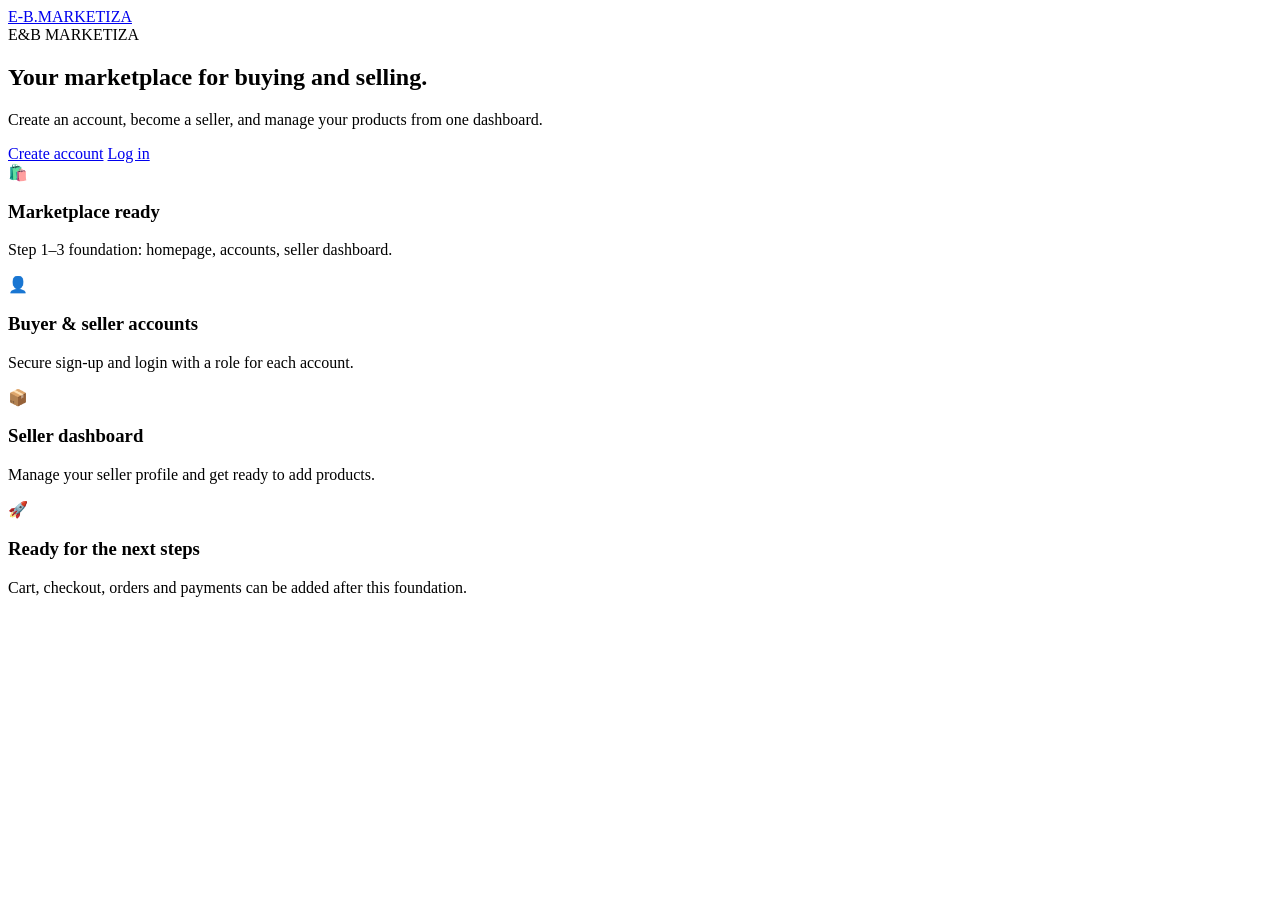
==== index.html @ 86a2e0d5 "Add files via upload" ====
<!doctype html>
<html lang="en">
<head>
  <meta charset="utf-8">
  <meta name="viewport" content="width=device-width,initial-scale=1">
  <title>E&B MARKETIZA</title>
  <link rel="stylesheet" href="assets/style.css">
</head>
<body>
  <header class="topbar">
    <a class="brand" href="index.html">E-B.MARKETIZA</a>
    <nav id="nav"></nav>
  </header>

  <main>
    <section class="hero">
      <div>
        <span class="eyebrow">E&B MARKETIZA</span>
        <h1>Your marketplace for buying and selling.</h1>
        <p>Create an account, become a seller, and manage your products from one dashboard.</p>
        <div class="actions">
          <a class="btn primary" href="register.html">Create account</a>
          <a class="btn ghost" href="login.html">Log in</a>
        </div>
      </div>
      <div class="hero-card">
        <div class="hero-icon">🛍️</div>
        <h3>Marketplace ready</h3>
        <p>Step 1–3 foundation: homepage, accounts, seller dashboard.</p>
      </div>
    </section>

    <section class="features">
      <article><span>👤</span><h3>Buyer & seller accounts</h3><p>Secure sign-up and login with a role for each account.</p></article>
      <article><span>📦</span><h3>Seller dashboard</h3><p>Manage your seller profile and get ready to add products.</p></article>
      <article><span>🚀</span><h3>Ready for the next steps</h3><p>Cart, checkout, orders and payments can be added after this foundation.</p></article>
    </section>
  </main>
  <script type="module" src="assets/app.js"></script>
</body>
</html>
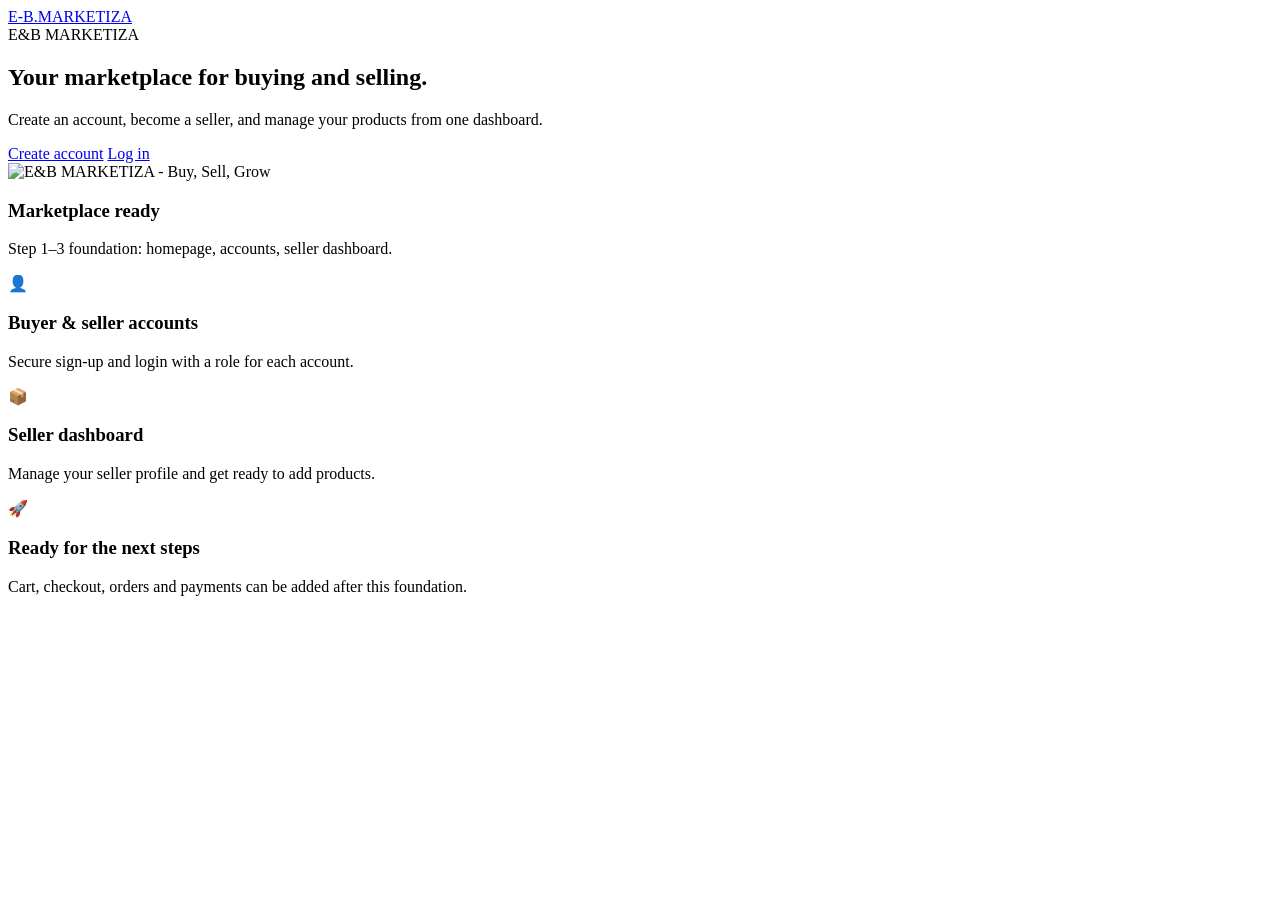
==== commit 3d9d1aca: "Add files via upload" ====
--- a/index.html
+++ b/index.html
@@ -23,10 +23,12 @@
           <a class="btn ghost" href="login.html">Log in</a>
         </div>
       </div>
-      <div class="hero-card">
-        <div class="hero-icon">🛍️</div>
-        <h3>Marketplace ready</h3>
-        <p>Step 1–3 foundation: homepage, accounts, seller dashboard.</p>
+      <div class="hero-card image-card">
+        <img class="marketplace-banner" src="assets/marketplace-banner.png" alt="E&B MARKETIZA - Buy, Sell, Grow">
+        <div class="hero-card-text">
+          <h3>Marketplace ready</h3>
+          <p>Step 1–3 foundation: homepage, accounts, seller dashboard.</p>
+        </div>
       </div>
     </section>
 
